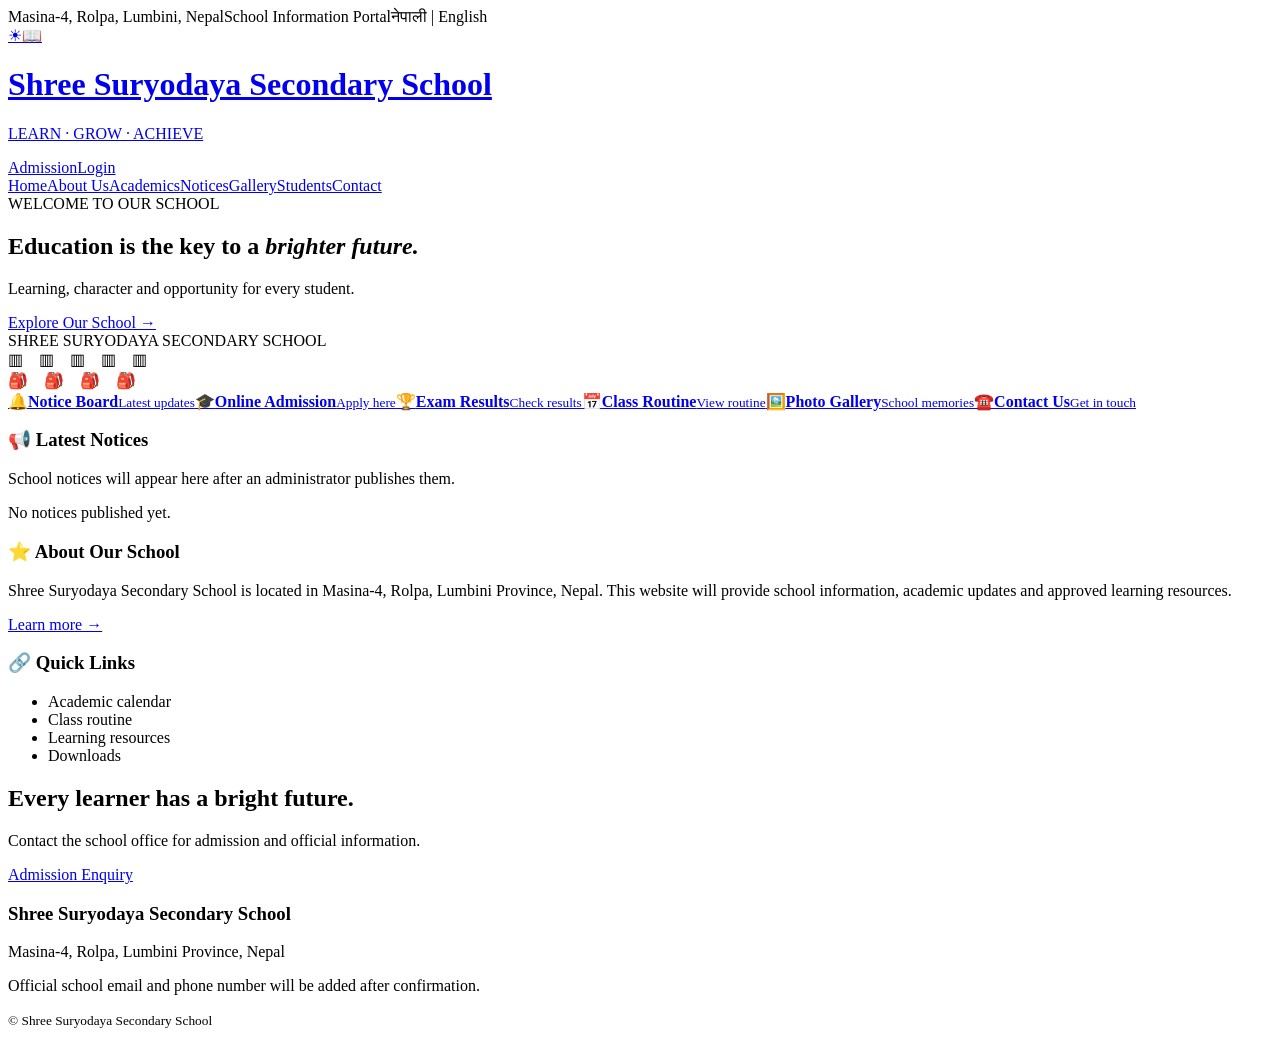
==== index.html @ 971cd8d2 "Add files via upload" ====
<!doctype html>
<html lang="en">
<head>
  <meta charset="utf-8"><meta name="viewport" content="width=device-width,initial-scale=1">
  <meta name="description" content="Official website starter for Shree Suryodaya Secondary School, Masina-4, Rolpa, Nepal.">
  <meta name="theme-color" content="#073b8c"><title>Shree Suryodaya Secondary School</title>
  <link rel="stylesheet" href="css/style.css">
</head>
<body>
  <div class="topbar"><span>Masina-4, Rolpa, Lumbini, Nepal</span><span>School Information Portal</span><span>नेपाली | English</span></div>
  <header class="site-head"><a class="brand" href="index.html"><div class="seal">☀<b>📖</b></div><div><h1>Shree Suryodaya Secondary School</h1><p>LEARN · GROW · ACHIEVE</p></div></a><div class="head-actions"><a class="btn outline" href="#admission">Admission</a><a class="btn" href="login.html">Login</a></div></header>
  <nav class="nav"><a class="active" href="index.html">Home</a><a href="#about">About Us</a><a href="#academics">Academics</a><a href="#notices">Notices</a><a href="#gallery">Gallery</a><a href="login.html">Students</a><a href="#contact">Contact</a></nav>
  <main>
    <section class="hero"><div class="hero-copy"><span class="eyebrow">WELCOME TO OUR SCHOOL</span><h2>Education is the key to a <em>brighter future.</em></h2><p>Learning, character and opportunity for every student.</p><a class="btn yellow" href="#about">Explore Our School →</a></div><div class="hero-art"><div class="sun"></div><div class="mountain m1"></div><div class="mountain m2"></div><div class="school-building"><div class="roof"></div><div class="building-title">SHREE SURYODAYA SECONDARY SCHOOL</div><div class="windows">▥　▥　▥　▥　▥</div><div class="door"></div></div><div class="student-row">🎒　🎒　🎒　🎒</div></div></section>
    <section class="quick-grid"><a href="#notices">🔔<b>Notice Board</b><small>Latest updates</small></a><a href="#admission">🎓<b>Online Admission</b><small>Apply here</small></a><a href="#academics">🏆<b>Exam Results</b><small>Check results</small></a><a href="#academics">📅<b>Class Routine</b><small>View routine</small></a><a href="#gallery">🖼️<b>Photo Gallery</b><small>School memories</small><a href="#contact">☎️<b>Contact Us</b><small>Get in touch</small></a></section>
    <section class="content-grid"><article class="panel" id="notices"><h3>📢 Latest Notices</h3><p class="muted">School notices will appear here after an administrator publishes them.</p><div class="notice-placeholder">No notices published yet.</div></article><article class="panel about" id="about"><h3>⭐ About Our School</h3><p>Shree Suryodaya Secondary School is located in Masina-4, Rolpa, Lumbini Province, Nepal. This website will provide school information, academic updates and approved learning resources.</p><a href="#contact">Learn more →</a></article><article class="panel" id="academics"><h3>🔗 Quick Links</h3><ul><li>Academic calendar</li><li>Class routine</li><li>Learning resources</li><li>Downloads</li></ul></article></section>
    <section class="cta" id="admission"><h2>Every learner has a bright future.</h2><p>Contact the school office for admission and official information.</p><a class="btn yellow" href="#contact">Admission Enquiry</a></section>
  </main>
  <footer id="contact"><h3>Shree Suryodaya Secondary School</h3><p>Masina-4, Rolpa, Lumbini Province, Nepal</p><p>Official school email and phone number will be added after confirmation.</p><small>© <span id="year"></span> Shree Suryodaya Secondary School</small></footer>
  <script src="js/config.js"></script><script src="https://cdn.onesignal.com/sdks/web/v16/OneSignalSDK.page.js" defer></script><script src="js/app.js"></script>
</body></html>
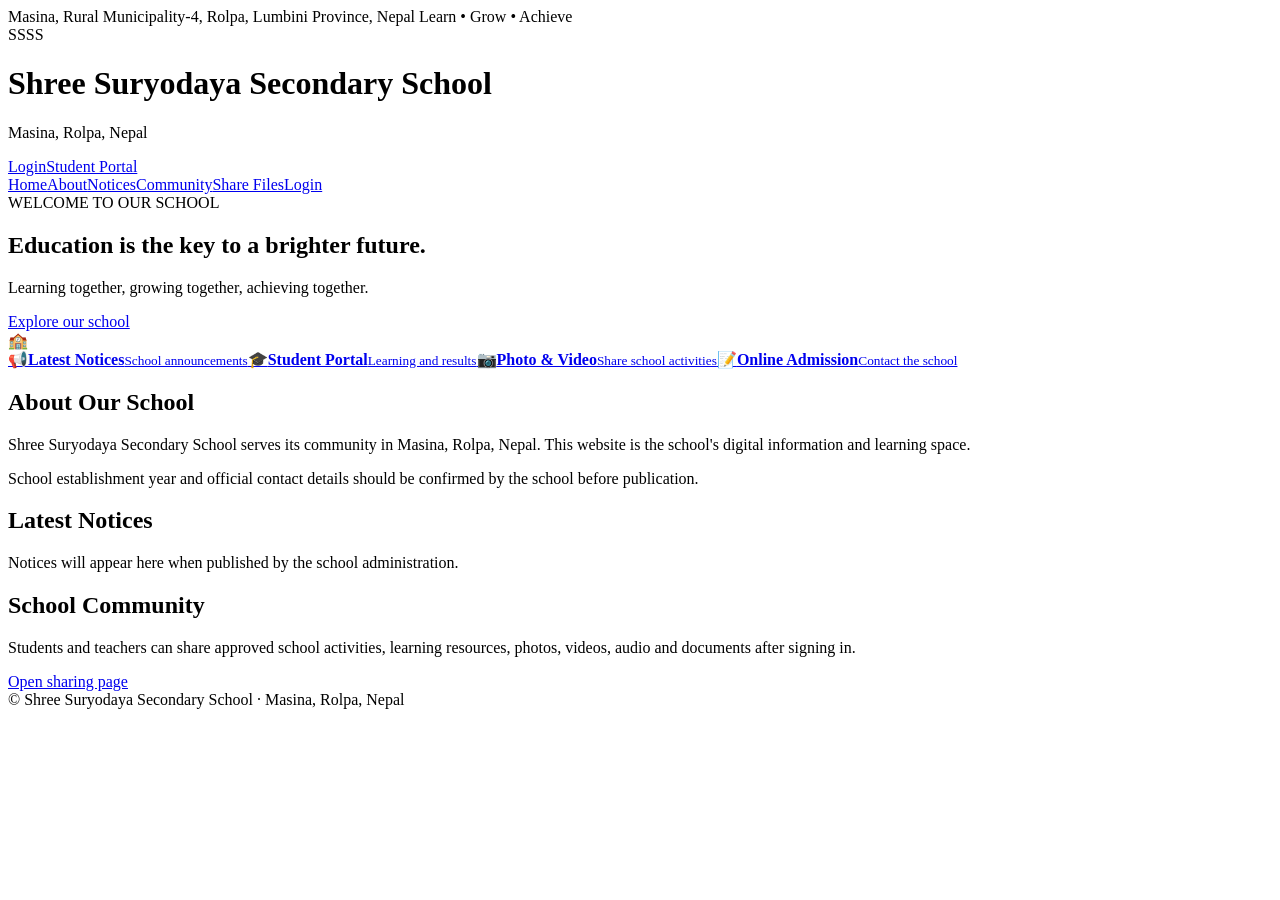
==== commit 8df49804: "Add files via upload" ====
--- a/index.html
+++ b/index.html
@@ -1,21 +1,9 @@
-<!doctype html>
-<html lang="en">
-<head>
-  <meta charset="utf-8"><meta name="viewport" content="width=device-width,initial-scale=1">
-  <meta name="description" content="Official website starter for Shree Suryodaya Secondary School, Masina-4, Rolpa, Nepal.">
-  <meta name="theme-color" content="#073b8c"><title>Shree Suryodaya Secondary School</title>
-  <link rel="stylesheet" href="css/style.css">
-</head>
-<body>
-  <div class="topbar"><span>Masina-4, Rolpa, Lumbini, Nepal</span><span>School Information Portal</span><span>नेपाली | English</span></div>
-  <header class="site-head"><a class="brand" href="index.html"><div class="seal">☀<b>📖</b></div><div><h1>Shree Suryodaya Secondary School</h1><p>LEARN · GROW · ACHIEVE</p></div></a><div class="head-actions"><a class="btn outline" href="#admission">Admission</a><a class="btn" href="login.html">Login</a></div></header>
-  <nav class="nav"><a class="active" href="index.html">Home</a><a href="#about">About Us</a><a href="#academics">Academics</a><a href="#notices">Notices</a><a href="#gallery">Gallery</a><a href="login.html">Students</a><a href="#contact">Contact</a></nav>
-  <main>
-    <section class="hero"><div class="hero-copy"><span class="eyebrow">WELCOME TO OUR SCHOOL</span><h2>Education is the key to a <em>brighter future.</em></h2><p>Learning, character and opportunity for every student.</p><a class="btn yellow" href="#about">Explore Our School →</a></div><div class="hero-art"><div class="sun"></div><div class="mountain m1"></div><div class="mountain m2"></div><div class="school-building"><div class="roof"></div><div class="building-title">SHREE SURYODAYA SECONDARY SCHOOL</div><div class="windows">▥　▥　▥　▥　▥</div><div class="door"></div></div><div class="student-row">🎒　🎒　🎒　🎒</div></div></section>
-    <section class="quick-grid"><a href="#notices">🔔<b>Notice Board</b><small>Latest updates</small></a><a href="#admission">🎓<b>Online Admission</b><small>Apply here</small></a><a href="#academics">🏆<b>Exam Results</b><small>Check results</small></a><a href="#academics">📅<b>Class Routine</b><small>View routine</small></a><a href="#gallery">🖼️<b>Photo Gallery</b><small>School memories</small><a href="#contact">☎️<b>Contact Us</b><small>Get in touch</small></a></section>
-    <section class="content-grid"><article class="panel" id="notices"><h3>📢 Latest Notices</h3><p class="muted">School notices will appear here after an administrator publishes them.</p><div class="notice-placeholder">No notices published yet.</div></article><article class="panel about" id="about"><h3>⭐ About Our School</h3><p>Shree Suryodaya Secondary School is located in Masina-4, Rolpa, Lumbini Province, Nepal. This website will provide school information, academic updates and approved learning resources.</p><a href="#contact">Learn more →</a></article><article class="panel" id="academics"><h3>🔗 Quick Links</h3><ul><li>Academic calendar</li><li>Class routine</li><li>Learning resources</li><li>Downloads</li></ul></article></section>
-    <section class="cta" id="admission"><h2>Every learner has a bright future.</h2><p>Contact the school office for admission and official information.</p><a class="btn yellow" href="#contact">Admission Enquiry</a></section>
-  </main>
-  <footer id="contact"><h3>Shree Suryodaya Secondary School</h3><p>Masina-4, Rolpa, Lumbini Province, Nepal</p><p>Official school email and phone number will be added after confirmation.</p><small>© <span id="year"></span> Shree Suryodaya Secondary School</small></footer>
-  <script src="js/config.js"></script><script src="https://cdn.onesignal.com/sdks/web/v16/OneSignalSDK.page.js" defer></script><script src="js/app.js"></script>
-</body></html>
+<!doctype html><html lang="en"><head><meta charset="utf-8"><meta name="viewport" content="width=device-width,initial-scale=1"><meta name="description" content="Official website of Shree Suryodaya Secondary School, Masina, Rolpa, Nepal."><title>Shree Suryodaya Secondary School</title><link rel="stylesheet" href="css/style.css"></head><body>
+<div class="top">Masina, Rural Municipality-4, Rolpa, Lumbini Province, Nepal <span>Learn • Grow • Achieve</span></div>
+<header class="header"><div class="brand"><div class="seal">SSSS</div><div><h1>Shree Suryodaya Secondary School</h1><p>Masina, Rolpa, Nepal</p></div></div><div class="head-actions"><a class="btn light" href="login.html">Login</a><a class="btn" href="login.html">Student Portal</a></div></header>
+<nav><a href="index.html">Home</a><a href="#about">About</a><a href="#notices">Notices</a><a href="#community">Community</a><a href="upload.html">Share Files</a><a href="login.html">Login</a></nav>
+<section class="hero"><div><span class="eyebrow">WELCOME TO OUR SCHOOL</span><h2>Education is the key to a brighter future.</h2><p>Learning together, growing together, achieving together.</p><a class="btn yellow" href="#about">Explore our school</a></div><div class="hero-art"><div class="sun"></div><div class="mountain m1"></div><div class="mountain m2"></div><div class="school">🏫</div></div></section>
+<main><section class="tiles"><a href="#notices">📢<b>Latest Notices</b><small>School announcements</small></a><a href="login.html">🎓<b>Student Portal</b><small>Learning and results</small></a><a href="upload.html">📷<b>Photo & Video</b><small>Share school activities</small></a><a href="login.html">📝<b>Online Admission</b><small>Contact the school</small></a></section>
+<div class="columns"><section id="about" class="panel"><h2>About Our School</h2><p>Shree Suryodaya Secondary School serves its community in Masina, Rolpa, Nepal. This website is the school's digital information and learning space.</p><p class="note">School establishment year and official contact details should be confirmed by the school before publication.</p></section><section id="notices" class="panel"><h2>Latest Notices</h2><p id="notice-list">Notices will appear here when published by the school administration.</p></section></div>
+<section id="community" class="panel"><h2>School Community</h2><p>Students and teachers can share approved school activities, learning resources, photos, videos, audio and documents after signing in.</p><a class="btn" href="upload.html">Open sharing page</a></section></main>
+<footer>© <span id="year"></span> Shree Suryodaya Secondary School · Masina, Rolpa, Nepal</footer><script src="js/config.js"></script><script src="js/app.js"></script></body></html>
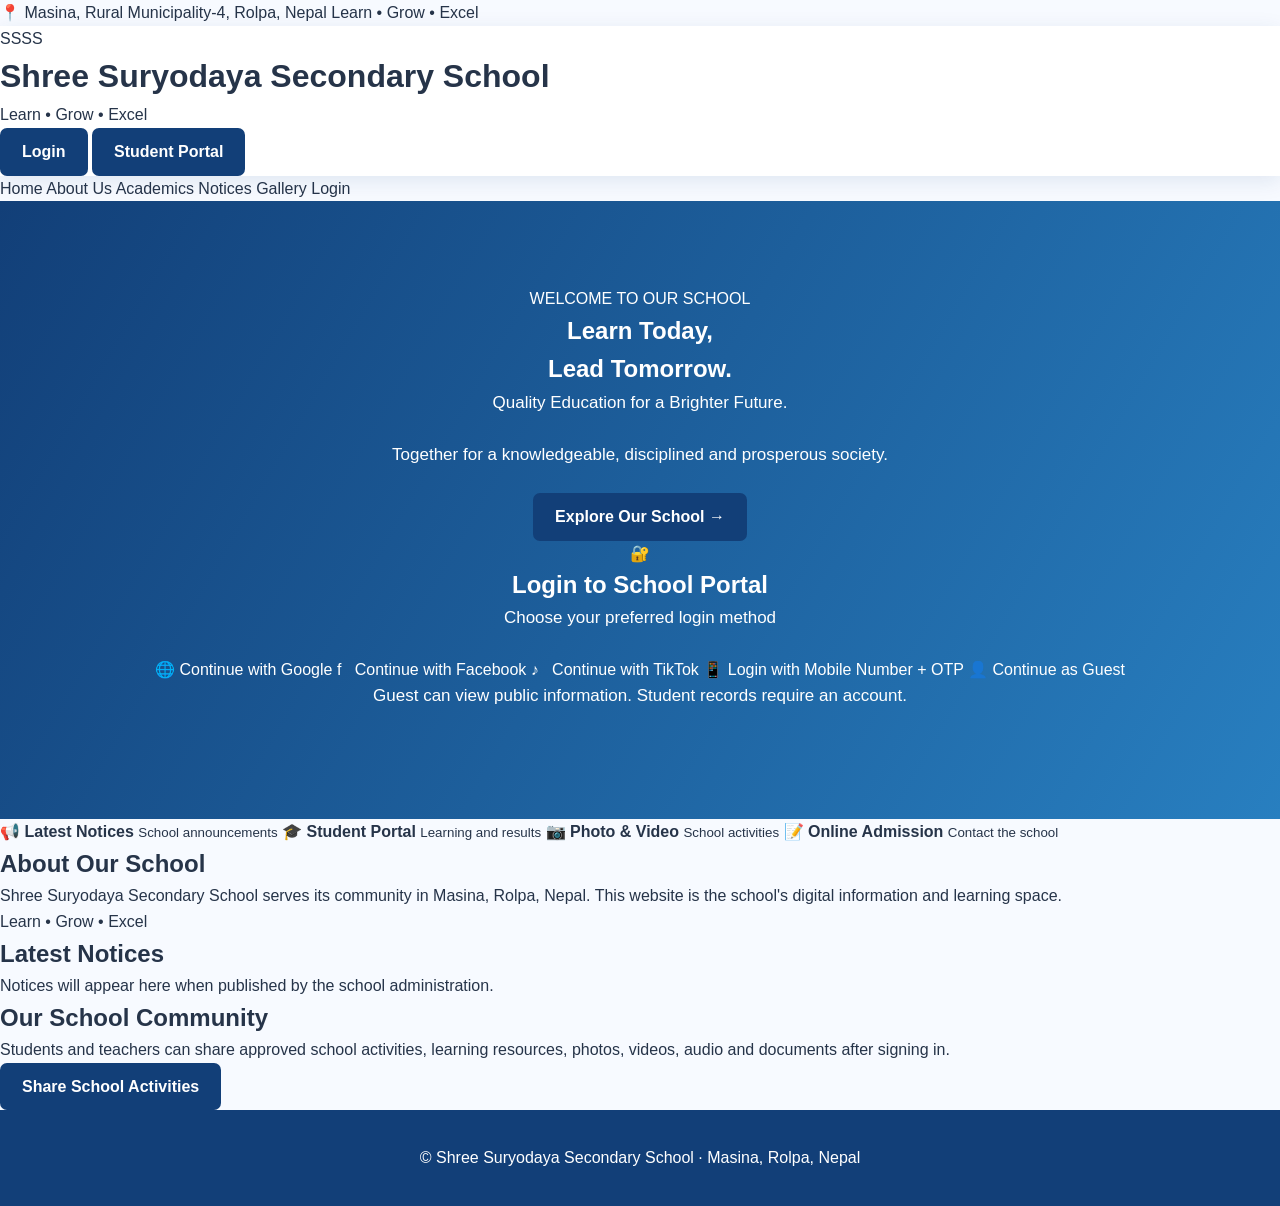
==== commit 1216fcb3: "Revise index.html for improved layout and content Updated the HTML structure and content for better " ====
--- a/index.html
+++ b/index.html
@@ -1,9 +1,116 @@
-<!doctype html><html lang="en"><head><meta charset="utf-8"><meta name="viewport" content="width=device-width,initial-scale=1"><meta name="description" content="Official website of Shree Suryodaya Secondary School, Masina, Rolpa, Nepal."><title>Shree Suryodaya Secondary School</title><link rel="stylesheet" href="css/style.css"></head><body>
-<div class="top">Masina, Rural Municipality-4, Rolpa, Lumbini Province, Nepal <span>Learn • Grow • Achieve</span></div>
-<header class="header"><div class="brand"><div class="seal">SSSS</div><div><h1>Shree Suryodaya Secondary School</h1><p>Masina, Rolpa, Nepal</p></div></div><div class="head-actions"><a class="btn light" href="login.html">Login</a><a class="btn" href="login.html">Student Portal</a></div></header>
-<nav><a href="index.html">Home</a><a href="#about">About</a><a href="#notices">Notices</a><a href="#community">Community</a><a href="upload.html">Share Files</a><a href="login.html">Login</a></nav>
-<section class="hero"><div><span class="eyebrow">WELCOME TO OUR SCHOOL</span><h2>Education is the key to a brighter future.</h2><p>Learning together, growing together, achieving together.</p><a class="btn yellow" href="#about">Explore our school</a></div><div class="hero-art"><div class="sun"></div><div class="mountain m1"></div><div class="mountain m2"></div><div class="school">🏫</div></div></section>
-<main><section class="tiles"><a href="#notices">📢<b>Latest Notices</b><small>School announcements</small></a><a href="login.html">🎓<b>Student Portal</b><small>Learning and results</small></a><a href="upload.html">📷<b>Photo & Video</b><small>Share school activities</small></a><a href="login.html">📝<b>Online Admission</b><small>Contact the school</small></a></section>
-<div class="columns"><section id="about" class="panel"><h2>About Our School</h2><p>Shree Suryodaya Secondary School serves its community in Masina, Rolpa, Nepal. This website is the school's digital information and learning space.</p><p class="note">School establishment year and official contact details should be confirmed by the school before publication.</p></section><section id="notices" class="panel"><h2>Latest Notices</h2><p id="notice-list">Notices will appear here when published by the school administration.</p></section></div>
-<section id="community" class="panel"><h2>School Community</h2><p>Students and teachers can share approved school activities, learning resources, photos, videos, audio and documents after signing in.</p><a class="btn" href="upload.html">Open sharing page</a></section></main>
-<footer>© <span id="year"></span> Shree Suryodaya Secondary School · Masina, Rolpa, Nepal</footer><script src="js/config.js"></script><script src="js/app.js"></script></body></html>+
+<!DOCTYPE html>
+<html lang="en">
+<head>
+  <meta charset="UTF-8">
+  <meta name="viewport" content="width=device-width, initial-scale=1.0">
+  <meta name="description" content="Official website of Shree Suryodaya Secondary School, Masina, Rolpa, Nepal.">
+  <title>Shree Suryodaya Secondary School</title>
+  <link rel="stylesheet" href="css/style.css">
+</head>
+<body>
+
+  <div class="top">
+    <span>📍 Masina, Rural Municipality-4, Rolpa, Nepal</span>
+    <span>Learn • Grow • Excel</span>
+  </div>
+
+  <header class="header">
+    <div class="brand">
+      <div class="seal">SSSS</div>
+      <div>
+        <h1>Shree Suryodaya Secondary School</h1>
+        <p>Learn • Grow • Excel</p>
+      </div>
+    </div>
+    <div class="head-actions">
+      <a class="btn light" href="login.html">Login</a>
+      <a class="btn" href="login.html">Student Portal</a>
+    </div>
+  </header>
+
+  <nav>
+    <a href="index.html">Home</a>
+    <a href="#about">About Us</a>
+    <a href="#highlights">Academics</a>
+    <a href="#notices">Notices</a>
+    <a href="#community">Gallery</a>
+    <a href="login.html">Login</a>
+  </nav>
+
+  <section class="hero">
+    <div class="hero-content">
+      <span class="eyebrow">WELCOME TO OUR SCHOOL</span>
+      <h2>Learn Today,<br>Lead Tomorrow.</h2>
+      <p>Quality Education for a Brighter Future.</p>
+      <p>Together for a knowledgeable, disciplined and prosperous society.</p>
+      <a class="btn yellow" href="#about">Explore Our School →</a>
+    </div>
+
+    <div class="login-preview">
+      <div class="login-heading">
+        <span>🔐</span>
+        <h2>Login to School Portal</h2>
+        <p>Choose your preferred login method</p>
+      </div>
+      <a class="login-option google" href="login.html">🌐 Continue with Google</a>
+      <a class="login-option facebook" href="login.html">f &nbsp; Continue with Facebook</a>
+      <a class="login-option tiktok" href="login.html">♪ &nbsp; Continue with TikTok</a>
+      <a class="login-option mobile" href="login.html">📱 Login with Mobile Number + OTP</a>
+      <a class="login-option guest" href="login.html">👤 Continue as Guest</a>
+      <p class="login-note">Guest can view public information. Student records require an account.</p>
+    </div>
+  </section>
+
+  <main>
+    <section class="tiles" id="highlights">
+      <a href="#notices">
+        <span>📢</span>
+        <b>Latest Notices</b>
+        <small>School announcements</small>
+      </a>
+      <a href="login.html">
+        <span>🎓</span>
+        <b>Student Portal</b>
+        <small>Learning and results</small>
+      </a>
+      <a href="#community">
+        <span>📷</span>
+        <b>Photo & Video</b>
+        <small>School activities</small>
+      </a>
+      <a href="login.html">
+        <span>📝</span>
+        <b>Online Admission</b>
+        <small>Contact the school</small>
+      </a>
+    </section>
+
+    <div class="columns">
+      <section id="about" class="panel">
+        <h2>About Our School</h2>
+        <p>Shree Suryodaya Secondary School serves its community in Masina, Rolpa, Nepal. This website is the school's digital information and learning space.</p>
+        <p class="note">Learn • Grow • Excel</p>
+      </section>
+
+      <section id="notices" class="panel">
+        <h2>Latest Notices</h2>
+        <p id="notice-list">Notices will appear here when published by the school administration.</p>
+      </section>
+    </div>
+
+    <section id="community" class="panel">
+      <h2>Our School Community</h2>
+      <p>Students and teachers can share approved school activities, learning resources, photos, videos, audio and documents after signing in.</p>
+      <a class="btn" href="upload.html">Share School Activities</a>
+    </section>
+  </main>
+
+  <footer>
+    © <span id="year"></span> Shree Suryodaya Secondary School · Masina, Rolpa, Nepal
+  </footer>
+
+  <script src="js/config.js"></script>
+  <script src="js/app.js"></script>
+</body>
+</html>
--- a/css/style.css
+++ b/css/style.css
@@ -0,0 +1,255 @@
+:root {
+  --primary: #123f78;
+  --secondary: #1769aa;
+  --light-blue: #eaf4ff;
+  --white: #ffffff;
+  --gold: #f2bd45;
+  --text: #263449;
+  --muted: #64748b;
+  --border: #dce6f1;
+  --shadow: 0 5px 20px rgba(18, 63, 120, 0.10);
+}
+
+* {
+  margin: 0;
+  padding: 0;
+  box-sizing: border-box;
+}
+
+html {
+  scroll-behavior: smooth;
+}
+
+body {
+  font-family: Arial, sans-serif;
+  background: #f7faff;
+  color: var(--text);
+  line-height: 1.6;
+}
+
+a {
+  color: inherit;
+  text-decoration: none;
+}
+
+img {
+  max-width: 100%;
+  display: block;
+}
+
+button,
+input,
+textarea,
+select {
+  font: inherit;
+}
+
+.container {
+  width: min(1120px, 92%);
+  margin: auto;
+}
+
+header {
+  background: var(--white);
+  box-shadow: var(--shadow);
+  position: sticky;
+  top: 0;
+  z-index: 100;
+}
+
+.navbar {
+  min-height: 75px;
+  display: flex;
+  align-items: center;
+  justify-content: space-between;
+  gap: 20px;
+}
+
+.logo {
+  display: flex;
+  align-items: center;
+  gap: 12px;
+  color: var(--primary);
+  font-weight: bold;
+  font-size: 18px;
+}
+
+.logo img {
+  width: 55px;
+  height: 55px;
+  object-fit: contain;
+}
+
+.nav-links {
+  display: flex;
+  align-items: center;
+  gap: 22px;
+  list-style: none;
+}
+
+.nav-links a {
+  color: var(--primary);
+  font-weight: 600;
+}
+
+.nav-links a:hover {
+  color: var(--secondary);
+}
+
+.btn {
+  display: inline-block;
+  padding: 11px 22px;
+  border: none;
+  border-radius: 7px;
+  background: var(--primary);
+  color: white;
+  cursor: pointer;
+  font-weight: bold;
+}
+
+.btn:hover {
+  background: var(--secondary);
+}
+
+.btn-gold {
+  background: var(--gold);
+  color: var(--primary);
+}
+
+.hero {
+  padding: 85px 0;
+  background: linear-gradient(120deg, #123f78, #287fc0);
+  color: white;
+  text-align: center;
+}
+
+.hero h1 {
+  font-size: clamp(30px, 5vw, 48px);
+  margin-bottom: 15px;
+}
+
+.hero p {
+  max-width: 700px;
+  margin: 0 auto 25px;
+  font-size: 17px;
+}
+
+.section {
+  padding: 65px 0;
+}
+
+.section-title {
+  text-align: center;
+  color: var(--primary);
+  font-size: 30px;
+  margin-bottom: 12px;
+}
+
+.section-description {
+  text-align: center;
+  color: var(--muted);
+  margin-bottom: 35px;
+}
+
+.grid {
+  display: grid;
+  grid-template-columns: repeat(auto-fit, minmax(230px, 1fr));
+  gap: 22px;
+}
+
+.card {
+  background: white;
+  border: 1px solid var(--border);
+  border-radius: 12px;
+  padding: 23px;
+  box-shadow: var(--shadow);
+}
+
+.card h3 {
+  color: var(--primary);
+  margin-bottom: 10px;
+}
+
+.card p {
+  color: var(--muted);
+}
+
+.notice {
+  border-left: 4px solid var(--gold);
+  padding: 15px;
+  background: white;
+  margin-bottom: 12px;
+  border-radius: 6px;
+}
+
+.form-container {
+  max-width: 550px;
+  margin: 35px auto;
+  padding: 28px;
+  background: white;
+  border-radius: 12px;
+  box-shadow: var(--shadow);
+}
+
+.form-container h2 {
+  color: var(--primary);
+  margin-bottom: 20px;
+}
+
+.form-group {
+  margin-bottom: 16px;
+}
+
+.form-group label {
+  display: block;
+  margin-bottom: 6px;
+  font-weight: bold;
+}
+
+.form-group input,
+.form-group textarea,
+.form-group select {
+  width: 100%;
+  padding: 12px;
+  border: 1px solid var(--border);
+  border-radius: 7px;
+  outline: none;
+}
+
+.form-group input:focus,
+.form-group textarea:focus,
+.form-group select:focus {
+  border-color: var(--secondary);
+}
+
+footer {
+  background: var(--primary);
+  color: white;
+  padding: 35px 0;
+  text-align: center;
+}
+
+footer p {
+  margin: 5px 0;
+}
+
+@media (max-width: 700px) {
+  .navbar {
+    flex-direction: column;
+    padding: 12px 0;
+  }
+
+  .nav-links {
+    flex-wrap: wrap;
+    justify-content: center;
+    gap: 12px;
+  }
+
+  .hero {
+    padding: 60px 0;
+  }
+
+  .section {
+    padding: 45px 0;
+  }
+                                }
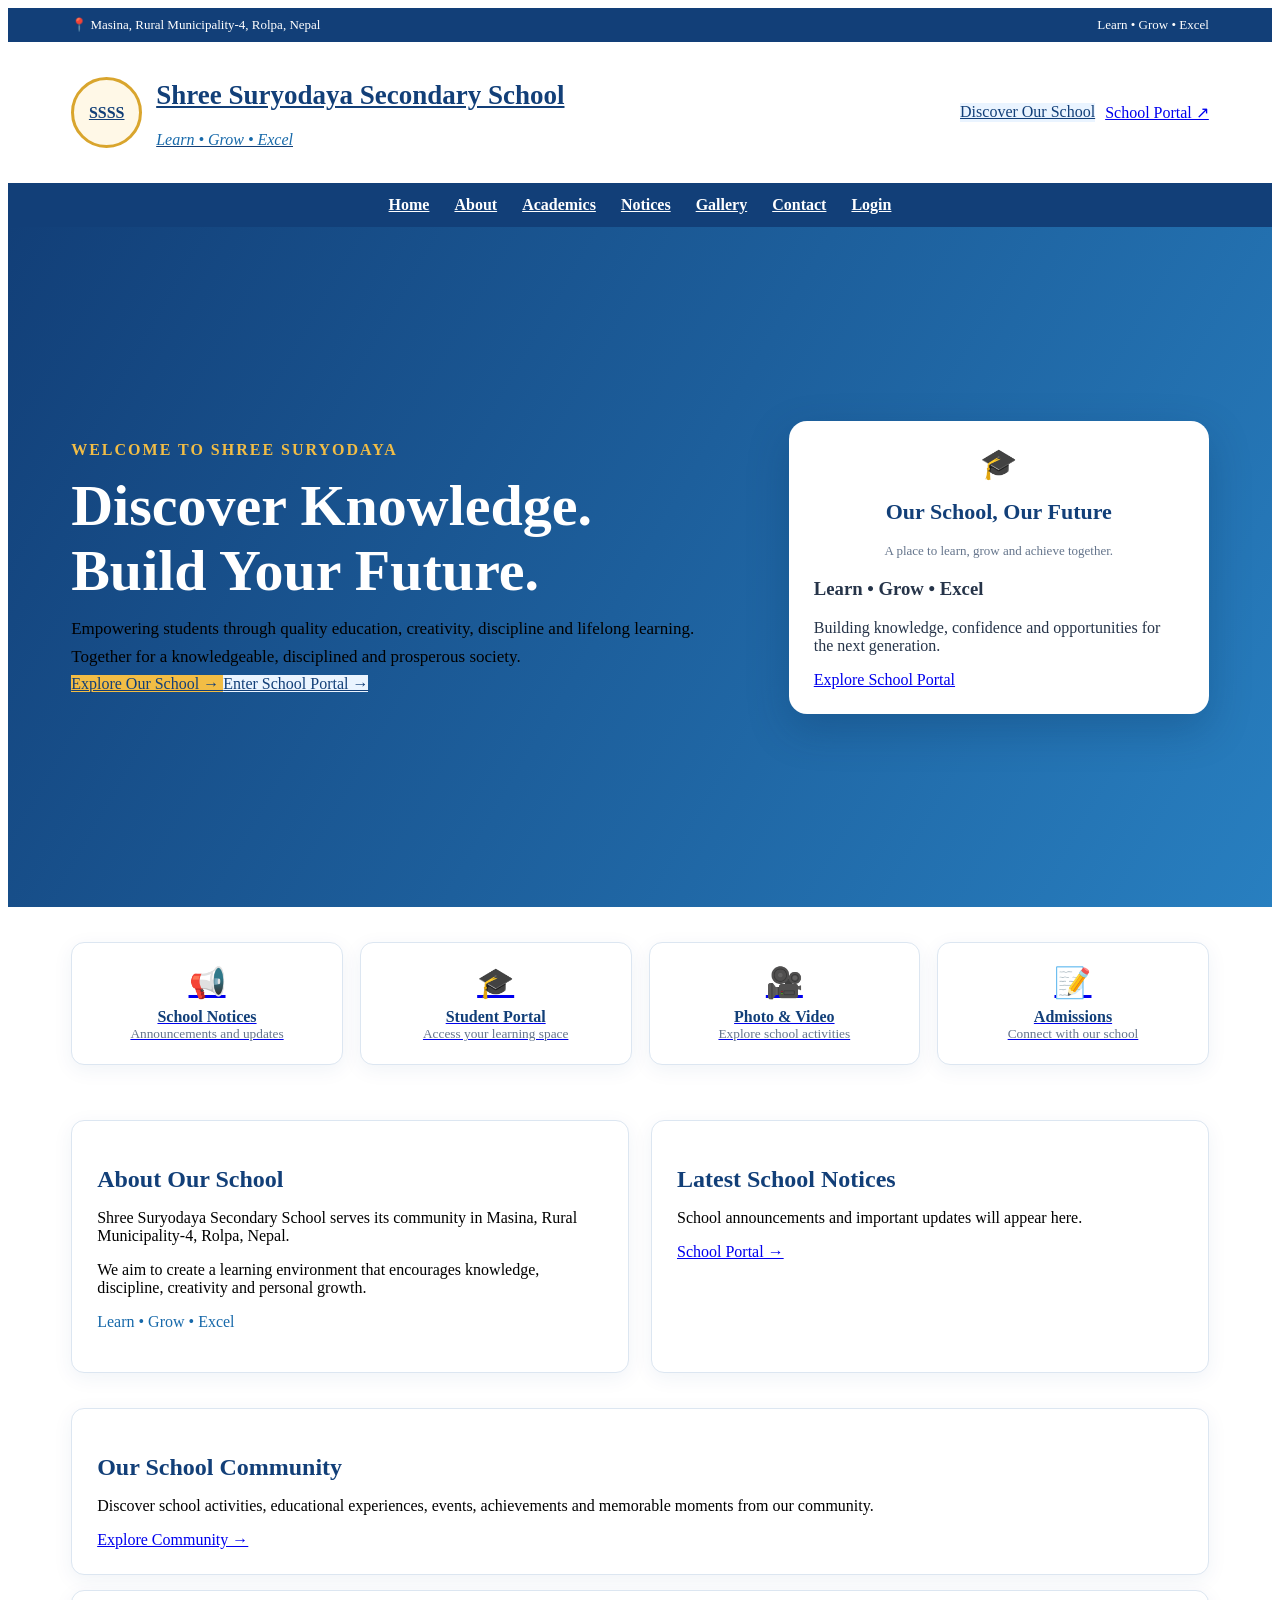
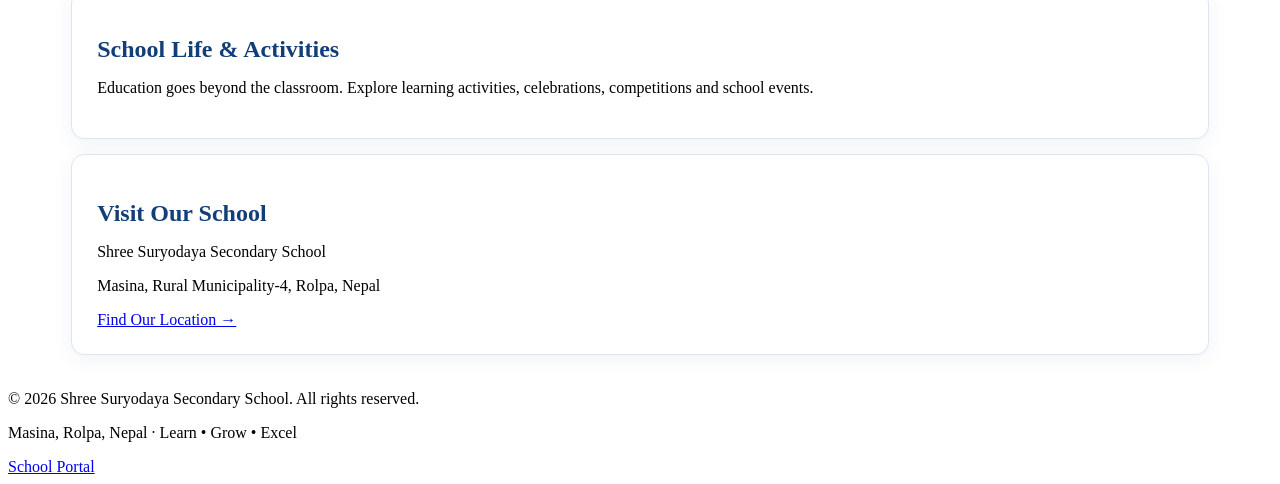
==== commit e089abaf: "Improve SEO with updated title and meta tags Updated the title and meta description for better SEO. " ====
--- a/index.html
+++ b/index.html
@@ -4,10 +4,49 @@
 <head>
   <meta charset="UTF-8">
   <meta name="viewport" content="width=device-width, initial-scale=1.0">
-  <meta name="description" content="Official website of Shree Suryodaya Secondary School, Masina, Rolpa, Nepal.">
-  <title>Shree Suryodaya Secondary School</title>
+
+  <title>Shree Suryodaya Secondary School | Masina, Rolpa, Nepal</title>
+
+  <meta name="description" content="Welcome to Shree Suryodaya Secondary School, Masina, Rolpa, Nepal. Discover our academics, school activities, announcements, events and learning community.">
+
+  <meta name="keywords" content="Shree Suryodaya Secondary School, Suryodaya School, School in Rolpa, School in Masina, Education Nepal">
+
+  <meta name="author" content="Shree Suryodaya Secondary School">
+  <meta name="robots" content="index, follow">
+  <meta name="theme-color" content="#102b50">
+
+  <link rel="canonical" href="https://shreesuryodayasecondaryschool.pages.dev/">
   <link rel="stylesheet" href="css/style.css">
+
+  <!-- Social sharing SEO -->
+  <meta property="og:type" content="website">
+  <meta property="og:title" content="Shree Suryodaya Secondary School">
+  <meta property="og:description" content="Learn • Grow • Excel. Welcome to our school community in Masina, Rolpa, Nepal.">
+  <meta property="og:url" content="https://shreesuryodayasecondaryschool.pages.dev/">
+  <meta property="og:site_name" content="Shree Suryodaya Secondary School">
+
+  <meta name="twitter:card" content="summary">
+  <meta name="twitter:title" content="Shree Suryodaya Secondary School">
+  <meta name="twitter:description" content="Learn • Grow • Excel. Quality education for a brighter future.">
+
+  <!-- School structured data -->
+  <script type="application/ld+json">
+  {
+    "@context": "https://schema.org",
+    "@type": "School",
+    "name": "Shree Suryodaya Secondary School",
+    "url": "https://shreesuryodayasecondaryschool.pages.dev/",
+    "description": "Shree Suryodaya Secondary School is located in Masina, Rolpa, Nepal.",
+    "address": {
+      "@type": "PostalAddress",
+      "addressLocality": "Masina",
+      "addressRegion": "Lumbini Province",
+      "addressCountry": "NP"
+    }
+  }
+  </script>
 </head>
+
 <body>
 
   <div class="top">
@@ -16,101 +55,196 @@
   </div>
 
   <header class="header">
-    <div class="brand">
+    <a class="brand" href="index.html" aria-label="School homepage">
       <div class="seal">SSSS</div>
       <div>
         <h1>Shree Suryodaya Secondary School</h1>
         <p>Learn • Grow • Excel</p>
       </div>
-    </div>
+    </a>
+
     <div class="head-actions">
-      <a class="btn light" href="login.html">Login</a>
-      <a class="btn" href="login.html">Student Portal</a>
+      <a class="btn light" href="#about">Discover Our School</a>
+      <a class="btn" href="login.html">School Portal ↗</a>
     </div>
   </header>
 
-  <nav>
+  <nav aria-label="Main navigation">
     <a href="index.html">Home</a>
-    <a href="#about">About Us</a>
-    <a href="#highlights">Academics</a>
+    <a href="#about">About</a>
+    <a href="#academics">Academics</a>
     <a href="#notices">Notices</a>
     <a href="#community">Gallery</a>
+    <a href="#contact">Contact</a>
     <a href="login.html">Login</a>
   </nav>
 
   <section class="hero">
     <div class="hero-content">
-      <span class="eyebrow">WELCOME TO OUR SCHOOL</span>
-      <h2>Learn Today,<br>Lead Tomorrow.</h2>
-      <p>Quality Education for a Brighter Future.</p>
-      <p>Together for a knowledgeable, disciplined and prosperous society.</p>
-      <a class="btn yellow" href="#about">Explore Our School →</a>
+      <span class="eyebrow">WELCOME TO SHREE SURYODAYA</span>
+
+      <h2>Discover Knowledge.<br>Build Your Future.</h2>
+
+      <p>
+        Empowering students through quality education,
+        creativity, discipline and lifelong learning.
+      </p>
+
+      <p>
+        Together for a knowledgeable, disciplined
+        and prosperous society.
+      </p>
+
+      <a class="btn yellow" href="#about">
+        Explore Our School →
+      </a>
+
+      <a class="btn light" href="login.html">
+        Enter School Portal →
+      </a>
     </div>
 
     <div class="login-preview">
       <div class="login-heading">
-        <span>🔐</span>
-        <h2>Login to School Portal</h2>
-        <p>Choose your preferred login method</p>
+        <span>🎓</span>
+        <h2>Our School, Our Future</h2>
+        <p>A place to learn, grow and achieve together.</p>
       </div>
-      <a class="login-option google" href="login.html">🌐 Continue with Google</a>
-      <a class="login-option facebook" href="login.html">f &nbsp; Continue with Facebook</a>
-      <a class="login-option tiktok" href="login.html">♪ &nbsp; Continue with TikTok</a>
-      <a class="login-option mobile" href="login.html">📱 Login with Mobile Number + OTP</a>
-      <a class="login-option guest" href="login.html">👤 Continue as Guest</a>
-      <p class="login-note">Guest can view public information. Student records require an account.</p>
+
+      <div class="school-welcome">
+        <h3>Learn • Grow • Excel</h3>
+        <p>
+          Building knowledge, confidence and opportunities
+          for the next generation.
+        </p>
+        <a class="btn" href="login.html">Explore School Portal</a>
+      </div>
     </div>
   </section>
 
   <main>
-    <section class="tiles" id="highlights">
+
+    <section class="tiles" id="academics">
+
       <a href="#notices">
         <span>📢</span>
-        <b>Latest Notices</b>
-        <small>School announcements</small>
-      </a>
+        <b>School Notices</b>
+        <small>Announcements and updates</small>
+      </a>
+
       <a href="login.html">
         <span>🎓</span>
         <b>Student Portal</b>
-        <small>Learning and results</small>
-      </a>
+        <small>Access your learning space</small>
+      </a>
+
       <a href="#community">
-        <span>📷</span>
+        <span>🎥</span>
         <b>Photo & Video</b>
-        <small>School activities</small>
-      </a>
-      <a href="login.html">
+        <small>Explore school activities</small>
+      </a>
+
+      <a href="#contact">
         <span>📝</span>
-        <b>Online Admission</b>
-        <small>Contact the school</small>
-      </a>
+        <b>Admissions</b>
+        <small>Connect with our school</small>
+      </a>
+
     </section>
 
     <div class="columns">
+
       <section id="about" class="panel">
         <h2>About Our School</h2>
-        <p>Shree Suryodaya Secondary School serves its community in Masina, Rolpa, Nepal. This website is the school's digital information and learning space.</p>
+
+        <p>
+          Shree Suryodaya Secondary School serves its
+          community in Masina, Rural Municipality-4,
+          Rolpa, Nepal.
+        </p>
+
+        <p>
+          We aim to create a learning environment that
+          encourages knowledge, discipline, creativity
+          and personal growth.
+        </p>
+
         <p class="note">Learn • Grow • Excel</p>
       </section>
 
       <section id="notices" class="panel">
-        <h2>Latest Notices</h2>
-        <p id="notice-list">Notices will appear here when published by the school administration.</p>
+        <h2>Latest School Notices</h2>
+
+        <p id="notice-list">
+          School announcements and important updates
+          will appear here.
+        </p>
+
+        <a class="btn" href="login.html">
+          School Portal →
+        </a>
       </section>
+
     </div>
 
     <section id="community" class="panel">
       <h2>Our School Community</h2>
-      <p>Students and teachers can share approved school activities, learning resources, photos, videos, audio and documents after signing in.</p>
-      <a class="btn" href="upload.html">Share School Activities</a>
-    </section>
+
+      <p>
+        Discover school activities, educational
+        experiences, events, achievements and
+        memorable moments from our community.
+      </p>
+
+      <a class="btn" href="login.html">
+        Explore Community →
+      </a>
+    </section>
+
+    <section id="events" class="panel">
+      <h2>School Life & Activities</h2>
+
+      <p>
+        Education goes beyond the classroom.
+        Explore learning activities, celebrations,
+        competitions and school events.
+      </p>
+    </section>
+
+    <section id="contact" class="panel">
+      <h2>Visit Our School</h2>
+
+      <p>
+        Shree Suryodaya Secondary School
+      </p>
+
+      <p>
+        Masina, Rural Municipality-4,
+        Rolpa, Nepal
+      </p>
+
+      <a class="btn" href="https://www.google.com/maps/search/?api=1&query=Masina+Rolpa+Nepal" target="_blank" rel="noopener">
+        Find Our Location →
+      </a>
+    </section>
+
   </main>
 
   <footer>
-    © <span id="year"></span> Shree Suryodaya Secondary School · Masina, Rolpa, Nepal
+    <p>
+      © <span id="year"></span>
+      Shree Suryodaya Secondary School.
+      All rights reserved.
+    </p>
+
+    <p>Masina, Rolpa, Nepal · Learn • Grow • Excel</p>
+
+    <a href="login.html">School Portal</a>
   </footer>
 
   <script src="js/config.js"></script>
   <script src="js/app.js"></script>
+
 </body>
-</html>
+  </html>
+  
--- a/css/style.css
+++ b/css/style.css
@@ -1,255 +1,305 @@
-:root {
-  --primary: #123f78;
-  --secondary: #1769aa;
-  --light-blue: #eaf4ff;
-  --white: #ffffff;
-  --gold: #f2bd45;
-  --text: #263449;
-  --muted: #64748b;
-  --border: #dce6f1;
-  --shadow: 0 5px 20px rgba(18, 63, 120, 0.10);
-}
-
-* {
-  margin: 0;
-  padding: 0;
-  box-sizing: border-box;
-}
-
-html {
-  scroll-behavior: smooth;
-}
-
-body {
-  font-family: Arial, sans-serif;
-  background: #f7faff;
-  color: var(--text);
-  line-height: 1.6;
-}
-
-a {
-  color: inherit;
-  text-decoration: none;
-}
-
-img {
-  max-width: 100%;
-  display: block;
-}
-
-button,
-input,
-textarea,
-select {
-  font: inherit;
-}
-
-.container {
-  width: min(1120px, 92%);
-  margin: auto;
-}
-
-header {
-  background: var(--white);
-  box-shadow: var(--shadow);
-  position: sticky;
-  top: 0;
-  z-index: 100;
-}
-
-.navbar {
-  min-height: 75px;
+
+/* ===== SHREE SURYODAYA NEW HOMEPAGE DESIGN ===== */
+
+.top {
+  background: #123f78;
+  color: white;
+  padding: 9px 5%;
+  display: flex;
+  justify-content: space-between;
+  font-size: 13px;
+}
+
+.header {
+  position: relative;
+  padding: 18px 5%;
   display: flex;
   align-items: center;
   justify-content: space-between;
-  gap: 20px;
-}
-
-.logo {
+  flex-wrap: wrap;
+  gap: 15px;
+}
+
+.brand {
   display: flex;
   align-items: center;
-  gap: 12px;
-  color: var(--primary);
+  gap: 14px;
+  color: #123f78;
+}
+
+.brand h1 {
+  font-size: clamp(18px, 3vw, 27px);
+  line-height: 1.3;
+}
+
+.brand p {
+  color: #1769aa;
+  font-style: italic;
+}
+
+.seal {
+  width: 65px;
+  height: 65px;
+  border: 3px solid #d9a52d;
+  border-radius: 50%;
+  display: grid;
+  place-items: center;
   font-weight: bold;
-  font-size: 18px;
-}
-
-.logo img {
-  width: 55px;
-  height: 55px;
-  object-fit: contain;
-}
-
-.nav-links {
-  display: flex;
+  color: #123f78;
+  background: #fff8e7;
+}
+
+.head-actions {
+  display: flex;
+  gap: 10px;
+  flex-wrap: wrap;
+}
+
+.btn.light {
+  background: #eaf4ff;
+  color: #123f78;
+}
+
+.btn.yellow {
+  background: #f2bd45;
+  color: #123f78;
+  margin-top: 15px;
+}
+
+nav {
+  background: #123f78;
+  padding: 13px 5%;
+  display: flex;
+  justify-content: center;
+  flex-wrap: wrap;
+  gap: 25px;
+}
+
+nav a {
+  color: white;
+  font-weight: bold;
+}
+
+nav a:hover {
+  color: #f2bd45;
+}
+
+.hero {
+  padding: 55px 5%;
+  min-height: 570px;
+  background: linear-gradient(120deg, #123f78, #287fc0);
+  display: grid;
+  grid-template-columns: 1.3fr 0.8fr;
   align-items: center;
+  gap: 35px;
+  text-align: left;
+}
+
+.hero-content h2 {
+  font-size: clamp(35px, 5vw, 58px);
+  line-height: 1.12;
+  margin: 15px 0;
+  color: white;
+}
+
+.hero-content p {
+  margin: 8px 0;
+  font-size: 17px;
+}
+
+.eyebrow {
+  color: #f2bd45;
+  font-weight: bold;
+  letter-spacing: 2px;
+}
+
+.login-preview {
+  background: white;
+  color: #263449;
+  border-radius: 18px;
+  padding: 25px;
+  box-shadow: 0 15px 40px #092c5540;
+}
+
+.login-heading {
+  text-align: center;
+  margin-bottom: 18px;
+}
+
+.login-heading span {
+  font-size: 30px;
+}
+
+.login-heading h2 {
+  color: #123f78;
+  font-size: 22px;
+}
+
+.login-heading p {
+  color: #64748b;
+  font-size: 13px;
+}
+
+.login-option {
+  display: block;
+  text-align: center;
+  padding: 12px;
+  border-radius: 9px;
+  margin: 10px 0;
+  font-weight: bold;
+  border: 1px solid #dce6f1;
+  transition: 0.2s;
+}
+
+.login-option:hover {
+  transform: translateY(-2px);
+  opacity: 0.9;
+}
+
+.google {
+  color: #263449;
+  background: white;
+}
+
+.facebook {
+  color: white;
+  background: #1877f2;
+}
+
+.tiktok {
+  color: white;
+  background: #111;
+}
+
+.mobile {
+  color: white;
+  background: #15945b;
+}
+
+.guest {
+  color: #123f78;
+  background: #eaf4ff;
+}
+
+.login-note {
+  font-size: 12px;
+  text-align: center;
+  color: #64748b;
+  border-top: 1px solid #dce6f1;
+  padding-top: 12px;
+  margin-top: 15px;
+}
+
+.tiles {
+  padding: 35px 5%;
+  display: grid;
+  grid-template-columns: repeat(4, 1fr);
+  gap: 17px;
+}
+
+.tiles a {
+  background: white;
+  border: 1px solid #dce6f1;
+  border-radius: 13px;
+  padding: 22px 12px;
+  text-align: center;
+  box-shadow: 0 5px 20px #123f7810;
+}
+
+.tiles a span {
+  display: block;
+  font-size: 30px;
+  margin-bottom: 8px;
+}
+
+.tiles a b,
+.tiles a small {
+  display: block;
+}
+
+.tiles a b {
+  color: #123f78;
+}
+
+.tiles a small {
+  color: #64748b;
+}
+
+.columns {
+  padding: 20px 5%;
+  display: grid;
+  grid-template-columns: 1fr 1fr;
   gap: 22px;
-  list-style: none;
-}
-
-.nav-links a {
-  color: var(--primary);
-  font-weight: 600;
-}
-
-.nav-links a:hover {
-  color: var(--secondary);
-}
-
-.btn {
-  display: inline-block;
-  padding: 11px 22px;
-  border: none;
-  border-radius: 7px;
-  background: var(--primary);
-  color: white;
-  cursor: pointer;
-  font-weight: bold;
-}
-
-.btn:hover {
-  background: var(--secondary);
-}
-
-.btn-gold {
-  background: var(--gold);
-  color: var(--primary);
-}
-
-.hero {
-  padding: 85px 0;
-  background: linear-gradient(120deg, #123f78, #287fc0);
-  color: white;
-  text-align: center;
-}
-
-.hero h1 {
-  font-size: clamp(30px, 5vw, 48px);
-  margin-bottom: 15px;
-}
-
-.hero p {
-  max-width: 700px;
-  margin: 0 auto 25px;
-  font-size: 17px;
-}
-
-.section {
-  padding: 65px 0;
-}
-
-.section-title {
-  text-align: center;
-  color: var(--primary);
-  font-size: 30px;
+}
+
+.panel {
+  background: white;
+  padding: 25px;
+  border-radius: 13px;
+  border: 1px solid #dce6f1;
+  box-shadow: 0 5px 20px #123f7810;
+  margin: 15px 5%;
+}
+
+.columns .panel {
+  margin: 0;
+}
+
+.panel h2 {
+  color: #123f78;
   margin-bottom: 12px;
 }
 
-.section-description {
-  text-align: center;
-  color: var(--muted);
-  margin-bottom: 35px;
-}
-
-.grid {
-  display: grid;
-  grid-template-columns: repeat(auto-fit, minmax(230px, 1fr));
-  gap: 22px;
-}
-
-.card {
-  background: white;
-  border: 1px solid var(--border);
-  border-radius: 12px;
-  padding: 23px;
-  box-shadow: var(--shadow);
-}
-
-.card h3 {
-  color: var(--primary);
-  margin-bottom: 10px;
-}
-
-.card p {
-  color: var(--muted);
-}
-
-.notice {
-  border-left: 4px solid var(--gold);
-  padding: 15px;
-  background: white;
-  margin-bottom: 12px;
-  border-radius: 6px;
-}
-
-.form-container {
-  max-width: 550px;
-  margin: 35px auto;
-  padding: 28px;
-  background: white;
-  border-radius: 12px;
-  box-shadow: var(--shadow);
-}
-
-.form-container h2 {
-  color: var(--primary);
-  margin-bottom: 20px;
-}
-
-.form-group {
-  margin-bottom: 16px;
-}
-
-.form-group label {
-  display: block;
-  margin-bottom: 6px;
-  font-weight: bold;
-}
-
-.form-group input,
-.form-group textarea,
-.form-group select {
-  width: 100%;
-  padding: 12px;
-  border: 1px solid var(--border);
-  border-radius: 7px;
-  outline: none;
-}
-
-.form-group input:focus,
-.form-group textarea:focus,
-.form-group select:focus {
-  border-color: var(--secondary);
-}
-
-footer {
-  background: var(--primary);
-  color: white;
-  padding: 35px 0;
-  text-align: center;
-}
-
-footer p {
-  margin: 5px 0;
-}
-
-@media (max-width: 700px) {
-  .navbar {
+.note {
+  color: #1769aa;
+  margin-top: 12px;
+}
+
+body > footer {
+  margin-top: 35px;
+}
+
+@media (max-width: 800px) {
+  .hero {
+    grid-template-columns: 1fr;
+    padding: 40px 5%;
+  }
+
+  .tiles {
+    grid-template-columns: repeat(2, 1fr);
+  }
+
+  .columns {
+    grid-template-columns: 1fr;
+  }
+
+  .header {
+    justify-content: center;
+    text-align: center;
+  }
+
+  .brand {
+    justify-content: center;
+  }
+}
+
+@media (max-width: 480px) {
+  .top {
     flex-direction: column;
-    padding: 12px 0;
-  }
-
-  .nav-links {
-    flex-wrap: wrap;
-    justify-content: center;
-    gap: 12px;
-  }
-
-  .hero {
-    padding: 60px 0;
-  }
-
-  .section {
-    padding: 45px 0;
-  }
-                                }
+    text-align: center;
+    gap: 4px;
+  }
+
+  .tiles {
+    padding: 20px 4%;
+    gap: 10px;
+  }
+
+  .login-preview {
+    padding: 17px;
+  }
+
+  nav {
+    gap: 13px;
+  }
+}
